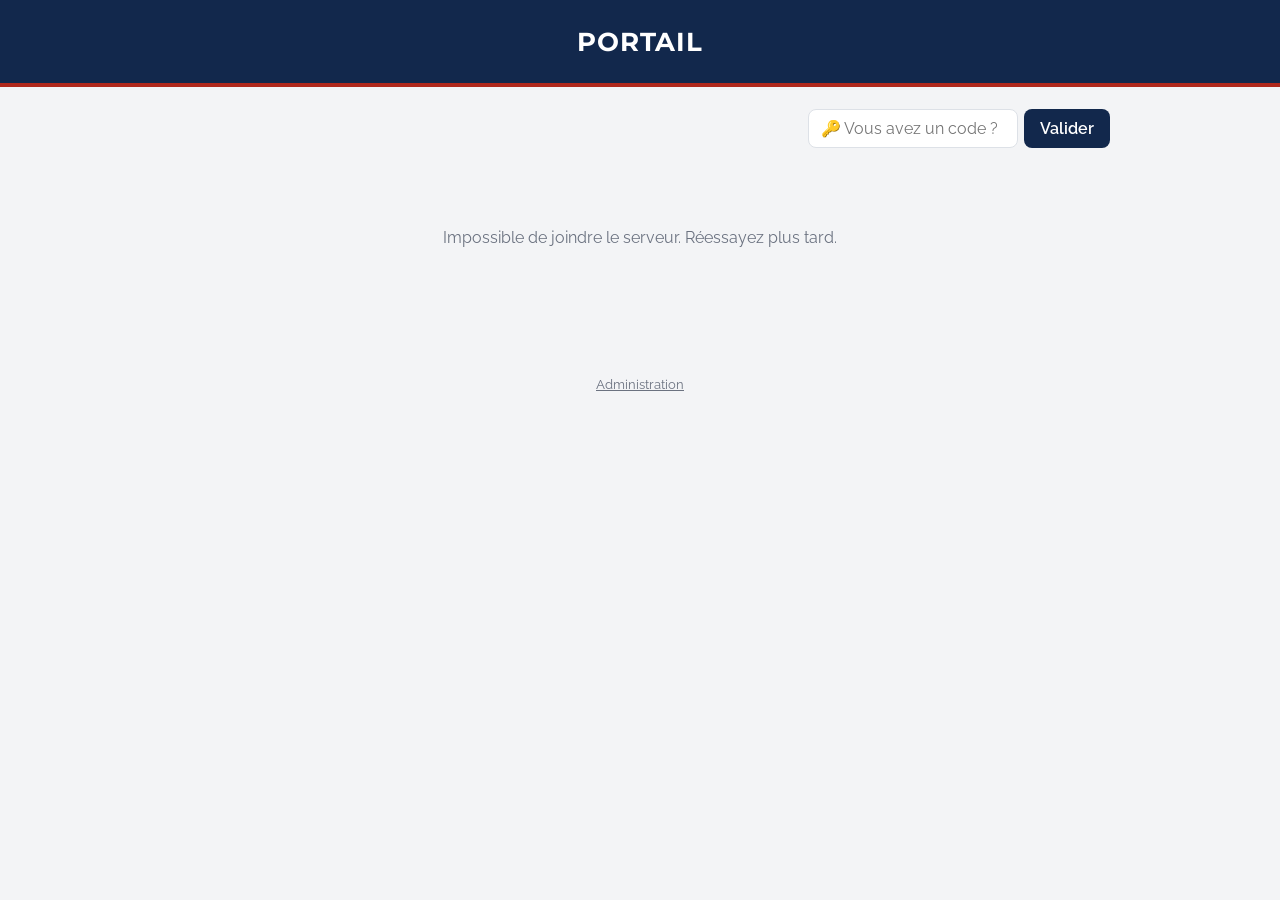
==== index.html @ 376a33fc "Portail des applications : page visiteurs et administration Co-Authored-By: Claude Sonnet 5.5 <norep" ====
<!DOCTYPE html>
<html lang="fr">
<head>
<meta charset="UTF-8">
<meta name="viewport" content="width=device-width, initial-scale=1.0">
<title>Portail des applications</title>
<link href="https://fonts.googleapis.com/css?family=Raleway:400,500,600,700|Montserrat:600,700,800&display=swap" rel="stylesheet">
<link rel="stylesheet" href="style.css">
</head>
<body>
<header class="top"><h1 id="title">Portail</h1><p id="subtitle" hidden></p></header>

<div class="codebar">
  <span class="unlocked" id="unlocked" hidden></span>
  <button class="linklike" id="forget" hidden>Oublier mes codes</button>
  <form id="codeForm" autocomplete="off">
    <input id="code" type="text" placeholder="🔑 Vous avez un code ?" aria-label="Code d'accès">
    <button class="go" type="submit">Valider</button>
  </form>
  <span class="msg" id="msg"></span>
</div>

<main class="v" id="main"><div class="empty">Chargement…</div></main>
<footer class="v"><a href="admin.html">Administration</a></footer>

<script src="config.js"></script>
<script src="portail.js"></script>
<script>
(function () {
  const P = window.Portail, $ = (s) => document.querySelector(s);
  const KEY = "portail_codes";
  let codes = [];
  try { codes = JSON.parse(localStorage.getItem(KEY)) || []; } catch (e) {}
  const saveCodes = () => { try { localStorage.setItem(KEY, JSON.stringify(codes)); } catch (e) {} };

  function show(data) {
    document.title = data.title || "Portail";
    $("#title").textContent = data.title || "Portail";
    $("#subtitle").hidden = !data.subtitle; $("#subtitle").textContent = data.subtitle || "";
    const total = data.groups.reduce((n, g) => n + g.cards.length, 0);
    if (total) $("#main").innerHTML = P.groupsHTML(data.groups);
    else $("#main").innerHTML = `<div class="empty">${data.requireCode ? "🔒 Saisissez votre code pour accéder aux applications." : "Aucune application pour le moment."}</div>`;
    const n = (data.valid || []).length;
    $("#unlocked").hidden = $("#forget").hidden = !n;
    $("#unlocked").textContent = "🔓 " + n + " code" + (n > 1 ? "s" : "") + " actif" + (n > 1 ? "s" : "");
  }

  async function refresh(entered) {
    $("#msg").textContent = "";
    let data;
    try { data = await P.view(codes.concat(entered ? [entered] : [])); }
    catch (e) { $("#main").innerHTML = '<div class="empty">Impossible de joindre le serveur. Réessayez plus tard.</div>'; return; }
    codes = codes.filter((c) => data.valid.includes(P.norm(c)));
    if (entered) {
      const n = P.norm(entered);
      if (!data.valid.includes(n)) $("#msg").textContent = "Code inconnu.";
      else {
        if (!codes.map(P.norm).includes(n)) codes.push(entered.trim());
        // Redirection directe : le code n'ouvre qu'un lien et le groupe l'autorise
        const mine = data.groups.filter((g) => g.viaCode === n);
        const cards = mine.flatMap((g) => g.cards);
        if (mine.length && mine.every((g) => g.autoOpen) && cards.length === 1 && P.safeUrl(cards[0].url) !== "#") {
          saveCodes(); location.href = P.safeUrl(cards[0].url); return;
        }
      }
    }
    saveCodes(); show(data);
  }

  $("#codeForm").addEventListener("submit", (e) => {
    e.preventDefault();
    const v = $("#code").value.trim(); if (!v) return;
    $("#code").value = ""; refresh(v);
  });
  $("#forget").addEventListener("click", () => { codes = []; saveCodes(); refresh(); });
  refresh();
})();
</script>
</body>
</html>
---- style.css ----
:root {
  --header-bg: #12284c; --header-accent: #b0281c; --page-bg: #f3f4f6; --card-bg: #fff;
  --card-border: #dde1e7; --text-dark: #1f2937; --text-muted: #6b7280; --ok: #15803d;
}
* { box-sizing: border-box; }
body { margin: 0; min-height: 100vh; font-family: "Raleway", Arial, sans-serif; background: var(--page-bg); color: var(--text-dark); }
button, input, select, textarea { font: inherit; }
button { cursor: pointer; }
[hidden] { display: none !important; }

header.top { background: var(--header-bg); border-bottom: 4px solid var(--header-accent); padding: 26px 20px; text-align: center; }
header.top h1 { font-family: "Montserrat", Arial, sans-serif; color: #fff; font-size: 1.6rem; font-weight: 700; letter-spacing: .03em; text-transform: uppercase; margin: 0; }
header.top p { color: #cfd8e8; margin: 8px 0 0; }

/* ---------- Page visiteurs ---------- */
.codebar { max-width: 1000px; margin: 22px auto 0; padding: 0 20px; display: flex; flex-wrap: wrap; gap: 10px; align-items: center; justify-content: flex-end; }
.codebar form { display: flex; gap: 6px; }
.codebar input { padding: 9px 12px; border: 1px solid var(--card-border); border-radius: 8px; width: 210px; }
.codebar button.go { background: var(--header-bg); color: #fff; border: 0; border-radius: 8px; padding: 9px 16px; font-weight: 600; }
.codebar .msg { font-size: .9rem; color: var(--header-accent); }
.codebar .unlocked { font-size: .9rem; color: var(--ok); }
.linklike { background: none; border: 0; color: var(--text-muted); text-decoration: underline; padding: 0; font-size: .85rem; }
main.v { max-width: 1000px; margin: 0 auto; padding: 20px 20px 50px; }
.vgroup { margin-bottom: 38px; }
.vgroup-title { font-family: "Montserrat", Arial, sans-serif; font-size: 1.05rem; text-transform: uppercase; letter-spacing: .04em; margin: 0 0 14px; padding-left: 12px; border-left: 5px solid var(--gc); }
.grid { display: grid; grid-template-columns: repeat(auto-fill, minmax(220px, 1fr)); gap: 22px; }
.card { display: flex; flex-direction: column; background: var(--card-bg); border: 1px solid var(--card-border); border-radius: 12px; overflow: hidden; text-decoration: none; color: inherit; transition: transform .15s, box-shadow .15s; border-top: 4px solid var(--gc); }
a.card:hover { transform: translateY(-3px); box-shadow: 0 8px 22px rgba(18, 40, 76, .15); }
.card-img { aspect-ratio: 16 / 10; background: #eef1f6; display: flex; align-items: center; justify-content: center; overflow: hidden; }
.card-img img { width: 100%; height: 100%; object-fit: cover; display: block; }
.card-initial { font-family: "Montserrat", Arial, sans-serif; font-size: 3rem; font-weight: 800; color: var(--gc); opacity: .75; }
.card-body { padding: 12px 14px 15px; }
.card-body h3 { margin: 0 0 4px; font-family: "Montserrat", Arial, sans-serif; font-size: 1rem; }
.card-body p { margin: 0; color: var(--text-muted); font-size: .88rem; line-height: 1.35; }
.empty { text-align: center; color: var(--text-muted); padding: 60px 20px; }
footer.v { text-align: center; padding: 20px; font-size: .8rem; }
footer.v a { color: var(--text-muted); }

/* ---------- Administration ---------- */
body.admin { display: flex; flex-direction: column; height: 100vh; }
.bar { background: var(--header-bg); border-bottom: 4px solid var(--header-accent); color: #fff; display: flex; align-items: center; gap: 10px; padding: 10px 16px; flex-wrap: wrap; }
.bar h1 { font-family: "Montserrat", Arial, sans-serif; font-size: 1.05rem; margin: 0 auto 0 0; text-transform: uppercase; letter-spacing: .03em; }
.bar .status { font-size: .85rem; color: #cfd8e8; }
.bar .status.dirty { color: #ffd479; font-weight: 600; }
.btn { border: 1px solid transparent; border-radius: 8px; padding: 8px 14px; font-weight: 600; background: #fff; color: var(--header-bg); text-decoration: none; font-size: .9rem; }
.btn.primary { background: var(--header-accent); color: #fff; }
.btn.primary:disabled { opacity: .45; cursor: default; }
.btn.ghost { background: transparent; color: #fff; border-color: rgba(255, 255, 255, .45); }
.btn.danger { background: #fff; color: #b91c1c; border-color: #fecaca; }
.demo-banner { background: #fff7d6; color: #7a5b00; padding: 8px 16px; font-size: .88rem; border-bottom: 1px solid #f0dc8c; }
.layout { flex: 1; display: flex; min-height: 0; }
aside.side { width: 270px; background: #fff; border-right: 1px solid var(--card-border); padding: 16px; overflow-y: auto; flex-shrink: 0; }
aside.side h2 { font-size: .8rem; text-transform: uppercase; letter-spacing: .05em; color: var(--text-muted); margin: 18px 0 8px; }
aside.side h2:first-child { margin-top: 0; }
aside.side label { display: block; font-size: .85rem; margin: 8px 0 3px; font-weight: 600; }
aside.side input[type=text] { width: 100%; padding: 7px 9px; border: 1px solid var(--card-border); border-radius: 6px; }
aside.side .chk { display: flex; gap: 8px; align-items: flex-start; font-weight: 500; }
aside.side .help { font-size: .8rem; color: var(--text-muted); line-height: 1.4; margin: 8px 0 0; }
#palette .card { cursor: grab; border: 2px dashed var(--header-accent); border-top-width: 2px; background: #fff5f4; padding: 14px; align-items: center; text-align: center; font-weight: 700; color: var(--header-accent); }
.board { flex: 1; overflow-y: auto; padding: 18px; }
#groups { display: flex; flex-direction: column; gap: 18px; }
.g { background: #fff; border: 1px solid var(--card-border); border-left: 6px solid var(--gc); border-radius: 12px; padding: 12px 14px 14px; }
.g-head { display: flex; flex-wrap: wrap; gap: 8px; align-items: center; }
.ghandle { cursor: grab; font-size: 1.3rem; color: var(--text-muted); padding: 0 4px; user-select: none; }
.g-name { font-family: "Montserrat", Arial, sans-serif; font-weight: 700; font-size: 1rem; border: 1px solid transparent; border-radius: 6px; padding: 5px 8px; min-width: 160px; flex: 1; }
.g-name:hover, .g-name:focus { border-color: var(--card-border); }
.g-code { display: flex; align-items: center; gap: 4px; background: #f3f4f6; border-radius: 8px; padding: 2px 4px 2px 8px; }
.g-code input { border: 0; background: transparent; padding: 5px; width: 170px; }
.g-code button, .g-head > button { border: 0; background: none; font-size: 1.05rem; padding: 4px 6px; border-radius: 6px; }
.g-code button:hover, .g-head > button:hover { background: #e5e7eb; }
.g-head input[type=color] { width: 34px; height: 30px; padding: 0; border: 1px solid var(--card-border); border-radius: 6px; background: none; }
.g-sub { display: flex; gap: 14px; align-items: center; margin: 6px 0 10px 6px; font-size: .82rem; color: var(--text-muted); flex-wrap: wrap; }
.badge { padding: 2px 9px; border-radius: 99px; font-weight: 700; font-size: .75rem; }
.badge.free { background: #dcfce7; color: #166534; }
.badge.lock { background: #fde8e6; color: #b0281c; }
.g-cards { display: grid; grid-template-columns: repeat(auto-fill, minmax(190px, 1fr)); gap: 14px; min-height: 90px; padding: 6px; border-radius: 10px; }
.g-cards:empty { border: 2px dashed var(--card-border); display: flex; align-items: center; justify-content: center; }
.g-cards:empty::before { content: "Glissez un lien ici (ou une image depuis votre bureau)"; color: var(--text-muted); font-size: .88rem; }
.acard { cursor: grab; }
.acard:hover { box-shadow: 0 4px 14px rgba(0, 0, 0, .12); }
.acard.sel { outline: 3px solid var(--header-accent); }
.sortable-ghost { opacity: .35; }
.addc { margin-top: 8px; background: none; border: 1px dashed var(--card-border); border-radius: 8px; padding: 6px 12px; color: var(--text-muted); }
.addc:hover { background: #f3f4f6; }
.newgroup { align-self: flex-start; }
.dropfile { outline: 3px dashed var(--header-accent); outline-offset: -3px; }

/* Panneau d'édition d'un lien */
#panel { position: fixed; top: 0; right: 0; bottom: 0; width: 360px; max-width: 100%; background: #fff; box-shadow: -6px 0 24px rgba(0, 0, 0, .18); padding: 18px; overflow-y: auto; z-index: 30; transform: translateX(105%); transition: transform .2s; }
#panel.open { transform: none; }
#panel h2 { margin: 0 0 10px; font-size: 1.05rem; font-family: "Montserrat", Arial, sans-serif; }
#panel label { display: block; font-size: .85rem; font-weight: 600; margin: 12px 0 4px; }
#panel input[type=text], #panel textarea { width: 100%; padding: 8px 10px; border: 1px solid var(--card-border); border-radius: 6px; }
#panel textarea { min-height: 70px; resize: vertical; }
#imgDrop { border: 2px dashed var(--card-border); border-radius: 10px; text-align: center; padding: 10px; cursor: pointer; color: var(--text-muted); font-size: .85rem; }
#imgDrop.over { border-color: var(--header-accent); background: #fff5f4; }
#imgDrop img { width: 100%; border-radius: 6px; margin-bottom: 6px; display: block; }
#panel .row { display: flex; gap: 8px; margin-top: 18px; flex-wrap: wrap; }
#panel .row .btn { border-color: var(--card-border); }

/* Fenêtres modales */
.modal { position: fixed; inset: 0; background: rgba(17, 24, 39, .55); z-index: 50; display: flex; align-items: center; justify-content: center; padding: 16px; }
.modal .box { background: #fff; border-radius: 14px; padding: 24px; width: 100%; max-width: 380px; }
.modal .box h2 { margin: 0 0 12px; font-family: "Montserrat", Arial, sans-serif; font-size: 1.1rem; }
.modal .box input { width: 100%; padding: 9px 11px; border: 1px solid var(--card-border); border-radius: 8px; margin-bottom: 10px; }
.modal .err { color: #b91c1c; font-size: .88rem; min-height: 1.2em; }
.modal.preview { align-items: flex-start; overflow-y: auto; }
.modal.preview .box { max-width: 1000px; background: var(--page-bg); }
.preview .lockinfo { font-size: .8rem; color: var(--header-accent); font-weight: 700; margin: -8px 0 12px 17px; }
@media (max-width: 800px) { aside.side { display: none; } }
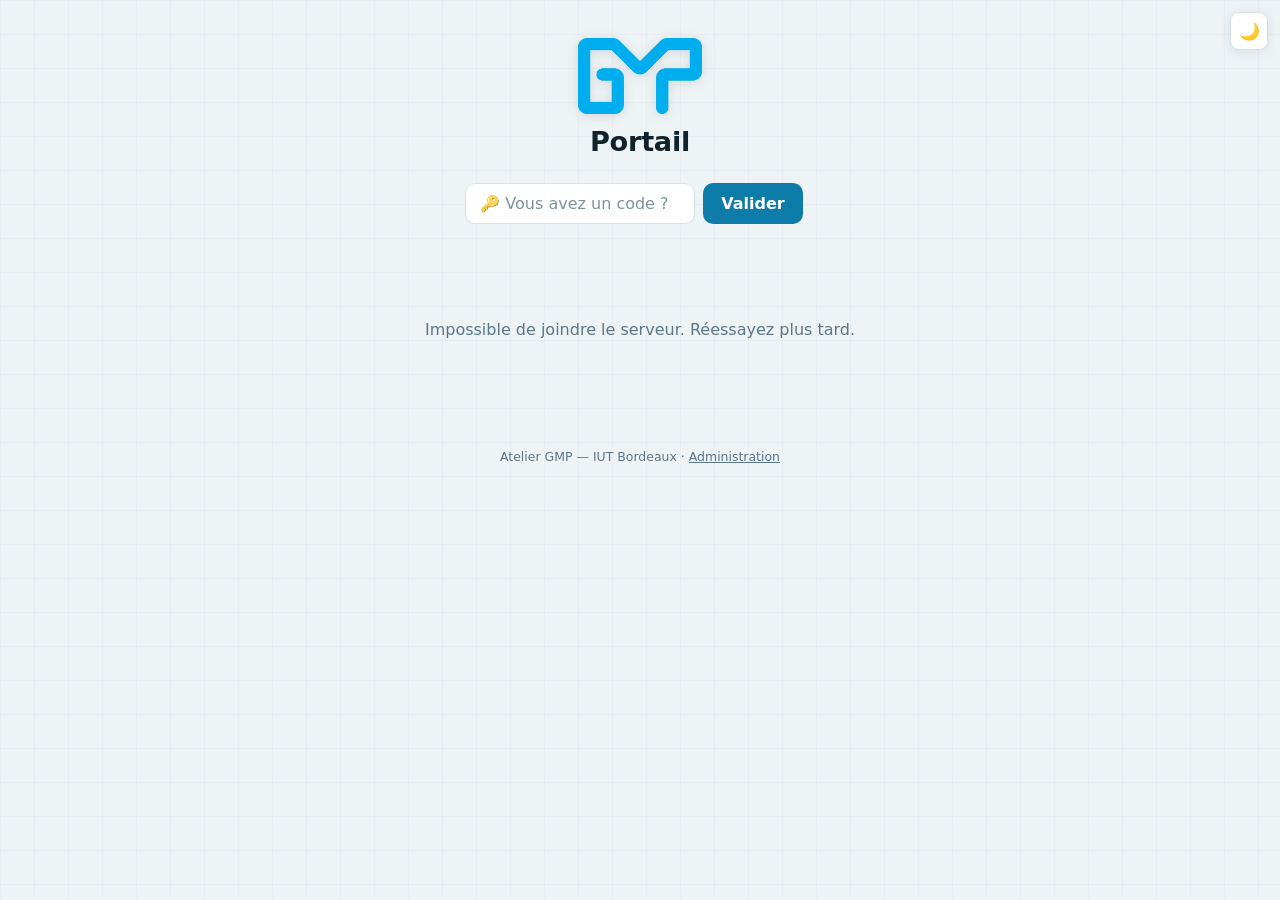
==== commit 322a7610: "Refonte du design (style Atelier GMP) : logo, cartes centrées, thème clair/sombre Co-Authored-By: Cl" ====
--- a/index.html
+++ b/index.html
@@ -3,12 +3,17 @@
 <head>
 <meta charset="UTF-8">
 <meta name="viewport" content="width=device-width, initial-scale=1.0">
+<script>(function(){try{var t=localStorage.getItem('theme');if(t!=='dark'&&t!=='light')t=matchMedia('(prefers-color-scheme:dark)').matches?'dark':'light';document.documentElement.setAttribute('data-theme',t);}catch(e){}})();</script>
+<link rel="icon" type="image/png" href="favicon.png">
 <title>Portail des applications</title>
-<link href="https://fonts.googleapis.com/css?family=Raleway:400,500,600,700|Montserrat:600,700,800&display=swap" rel="stylesheet">
 <link rel="stylesheet" href="style.css">
 </head>
 <body>
-<header class="top"><h1 id="title">Portail</h1><p id="subtitle" hidden></p></header>
+<button id="themeToggle" class="theme-toggle fixed" aria-label="Basculer le thème clair ou sombre" title="Thème clair / sombre">🌙</button>
+<div class="brand">
+  <img src="petitgmp.png" alt="GMP Bordeaux" onerror="this.style.display='none'">
+  <h1 id="title">Portail</h1><p id="subtitle" hidden></p>
+</div>
 
 <div class="codebar">
   <span class="unlocked" id="unlocked" hidden></span>
@@ -21,7 +26,7 @@
 </div>
 
 <main class="v" id="main"><div class="empty">Chargement…</div></main>
-<footer class="v"><a href="admin.html">Administration</a></footer>
+<footer class="v">Atelier GMP — IUT Bordeaux · <a href="admin.html">Administration</a></footer>
 
 <script src="config.js"></script>
 <script src="portail.js"></script>
--- a/style.css
+++ b/style.css
@@ -1,110 +1,162 @@
+/* Design aligné sur la page d'accueil « Atelier GMP » */
 :root {
-  --header-bg: #12284c; --header-accent: #b0281c; --page-bg: #f3f4f6; --card-bg: #fff;
-  --card-border: #dde1e7; --text-dark: #1f2937; --text-muted: #6b7280; --ok: #15803d;
+  --bg: #eef3f6; --surface: #fff; --border: #d5e1e9;
+  --primary: #0e7ca8; --primary-light: #e1f1f8; --primary-dark: #08556f;
+  --text: #10222b; --muted: #5b7686;
+  --danger: #c2352c; --danger-light: #fbe7e5; --green: #15803d; --green-light: #e0f3ec;
+  --radius: 16px; --shadow: 0 6px 26px rgba(0, 40, 60, .12);
+  --grid: rgba(16, 34, 43, .028);
+}
+:root[data-theme="dark"] {
+  --bg: #0d1a21; --surface: #16262f; --border: #294551;
+  --primary: #3ba7d0; --primary-light: #12313f; --primary-dark: #8fd2ea;
+  --text: #e6eef2; --muted: #93aab7;
+  --danger: #e4675e; --danger-light: #3a1a18; --green: #4fb166; --green-light: #12352a;
+  --shadow: 0 6px 26px rgba(0, 0, 0, .35);
+  --grid: rgba(59, 167, 208, .06);
 }
 * { box-sizing: border-box; }
-body { margin: 0; min-height: 100vh; font-family: "Raleway", Arial, sans-serif; background: var(--page-bg); color: var(--text-dark); }
-button, input, select, textarea { font: inherit; }
+body {
+  margin: 0; min-height: 100vh; color: var(--text); font-family: "Segoe UI", system-ui, sans-serif;
+  background: linear-gradient(var(--grid) 1px, transparent 1px), linear-gradient(90deg, var(--grid) 1px, transparent 1px), var(--bg);
+  background-size: 34px 34px, 34px 34px, auto; background-attachment: fixed;
+}
+button, input, select, textarea { font: inherit; color: inherit; }
 button { cursor: pointer; }
 [hidden] { display: none !important; }
+::placeholder { color: var(--muted); opacity: .8; }
 
-header.top { background: var(--header-bg); border-bottom: 4px solid var(--header-accent); padding: 26px 20px; text-align: center; }
-header.top h1 { font-family: "Montserrat", Arial, sans-serif; color: #fff; font-size: 1.6rem; font-weight: 700; letter-spacing: .03em; text-transform: uppercase; margin: 0; }
-header.top p { color: #cfd8e8; margin: 8px 0 0; }
+.theme-toggle { width: 38px; height: 38px; border-radius: 9px; border: 1px solid var(--border); background: var(--surface); font-size: 1.05rem; display: inline-flex; align-items: center; justify-content: center; box-shadow: 0 2px 12px rgba(0, 40, 60, .1); transition: border-color .15s; }
+.theme-toggle:hover { border-color: var(--primary); }
+.theme-toggle.fixed { position: fixed; top: 12px; right: 12px; z-index: 70; }
 
 /* ---------- Page visiteurs ---------- */
-.codebar { max-width: 1000px; margin: 22px auto 0; padding: 0 20px; display: flex; flex-wrap: wrap; gap: 10px; align-items: center; justify-content: flex-end; }
-.codebar form { display: flex; gap: 6px; }
-.codebar input { padding: 9px 12px; border: 1px solid var(--card-border); border-radius: 8px; width: 210px; }
-.codebar button.go { background: var(--header-bg); color: #fff; border: 0; border-radius: 8px; padding: 9px 16px; font-weight: 600; }
-.codebar .msg { font-size: .9rem; color: var(--header-accent); }
-.codebar .unlocked { font-size: .9rem; color: var(--ok); }
-.linklike { background: none; border: 0; color: var(--text-muted); text-decoration: underline; padding: 0; font-size: .85rem; }
-main.v { max-width: 1000px; margin: 0 auto; padding: 20px 20px 50px; }
-.vgroup { margin-bottom: 38px; }
-.vgroup-title { font-family: "Montserrat", Arial, sans-serif; font-size: 1.05rem; text-transform: uppercase; letter-spacing: .04em; margin: 0 0 14px; padding-left: 12px; border-left: 5px solid var(--gc); }
-.grid { display: grid; grid-template-columns: repeat(auto-fill, minmax(220px, 1fr)); gap: 22px; }
-.card { display: flex; flex-direction: column; background: var(--card-bg); border: 1px solid var(--card-border); border-radius: 12px; overflow: hidden; text-decoration: none; color: inherit; transition: transform .15s, box-shadow .15s; border-top: 4px solid var(--gc); }
-a.card:hover { transform: translateY(-3px); box-shadow: 0 8px 22px rgba(18, 40, 76, .15); }
-.card-img { aspect-ratio: 16 / 10; background: #eef1f6; display: flex; align-items: center; justify-content: center; overflow: hidden; }
-.card-img img { width: 100%; height: 100%; object-fit: cover; display: block; }
-.card-initial { font-family: "Montserrat", Arial, sans-serif; font-size: 3rem; font-weight: 800; color: var(--gc); opacity: .75; }
-.card-body { padding: 12px 14px 15px; }
-.card-body h3 { margin: 0 0 4px; font-family: "Montserrat", Arial, sans-serif; font-size: 1rem; }
-.card-body p { margin: 0; color: var(--text-muted); font-size: .88rem; line-height: 1.35; }
-.empty { text-align: center; color: var(--text-muted); padding: 60px 20px; }
-footer.v { text-align: center; padding: 20px; font-size: .8rem; }
-footer.v a { color: var(--text-muted); }
+.brand { display: flex; flex-direction: column; align-items: center; gap: 12px; padding: 38px 18px 26px; text-align: center; }
+.brand img { max-height: 76px; width: auto; filter: drop-shadow(0 2px 6px rgba(0, 0, 0, .1)); }
+.brand h1 { margin: 0; font-size: 1.7rem; font-weight: 800; letter-spacing: -.01em; }
+.brand p { margin: 0; font-size: .95rem; color: var(--muted); }
+.codebar { max-width: 1140px; margin: 0 auto; padding: 0 18px 8px; display: flex; flex-wrap: wrap; gap: 12px; align-items: center; justify-content: center; }
+.codebar form { display: flex; gap: 8px; }
+.codebar input { padding: 10px 14px; border: 1px solid var(--border); border-radius: 10px; width: 230px; background: var(--surface); }
+.codebar input:focus { outline: 2px solid var(--primary); outline-offset: 1px; }
+.codebar button.go { background: var(--primary); color: #fff; border: 0; border-radius: 10px; padding: 10px 18px; font-weight: 700; }
+.codebar button.go:hover { background: var(--primary-dark); }
+.codebar .msg { font-size: .9rem; color: var(--danger); font-weight: 600; }
+.codebar .unlocked { font-size: .85rem; color: var(--green); font-weight: 700; background: var(--green-light); padding: 4px 12px; border-radius: 20px; }
+.linklike { background: none; border: 0; color: var(--muted); text-decoration: underline; padding: 0; font-size: .85rem; }
+main.v { max-width: 1140px; margin: 0 auto; padding: 18px 18px 30px; }
+.vgroup { margin-bottom: 40px; }
+.vgroup-title { display: flex; align-items: center; gap: 12px; margin: 0 0 18px; font-size: .78rem; text-transform: uppercase; letter-spacing: .1em; color: var(--muted); font-weight: 800; }
+.vgroup-title::before { content: ""; width: 10px; height: 10px; border-radius: 50%; background: var(--gc); }
+.vgroup-title::after { content: ""; flex: 1; height: 1px; background: var(--border); }
+.grid { display: flex; flex-wrap: wrap; justify-content: center; gap: 22px; }
+.card {
+  flex: 1 1 280px; max-width: 360px; position: relative; overflow: hidden; display: flex; flex-direction: column; align-items: center; text-align: center; gap: 12px;
+  background: var(--surface); border: 1px solid var(--border); border-radius: var(--radius); box-shadow: var(--shadow);
+  padding: 30px 24px 26px; text-decoration: none; color: inherit; transition: transform .15s, box-shadow .15s, border-color .15s;
+}
+.card::before { content: ""; position: absolute; top: 0; left: 0; right: 0; height: 6px; background: var(--gc); }
+a.card:hover { transform: translateY(-5px); box-shadow: 0 14px 40px rgba(0, 40, 60, .2); border-color: var(--gc); }
+.card-img { height: 96px; display: flex; align-items: center; justify-content: center; }
+.card-img img { max-height: 96px; max-width: 100%; object-fit: contain; border-radius: 12px; display: block; }
+.card-initial { width: 78px; height: 78px; border-radius: 50%; display: flex; align-items: center; justify-content: center; font-size: 2.2rem; font-weight: 800; color: var(--gc); background: color-mix(in srgb, var(--gc) 14%, transparent); }
+.card .badge { font-size: .72rem; font-weight: 700; letter-spacing: .08em; text-transform: uppercase; padding: 4px 12px; border-radius: 20px; color: var(--gc); background: color-mix(in srgb, var(--gc) 14%, transparent); }
+.card h2 { margin: 0; font-size: 1.3rem; font-weight: 800; }
+.card p { margin: 0; font-size: .88rem; color: var(--muted); line-height: 1.5; }
+.card .go { margin-top: 4px; font-weight: 700; font-size: .92rem; color: var(--gc); }
+.empty { text-align: center; color: var(--muted); padding: 70px 20px; }
+footer.v { text-align: center; padding: 10px 20px 30px; font-size: .78rem; color: var(--muted); }
+footer.v a { color: var(--muted); }
 
 /* ---------- Administration ---------- */
 body.admin { display: flex; flex-direction: column; height: 100vh; }
-.bar { background: var(--header-bg); border-bottom: 4px solid var(--header-accent); color: #fff; display: flex; align-items: center; gap: 10px; padding: 10px 16px; flex-wrap: wrap; }
-.bar h1 { font-family: "Montserrat", Arial, sans-serif; font-size: 1.05rem; margin: 0 auto 0 0; text-transform: uppercase; letter-spacing: .03em; }
-.bar .status { font-size: .85rem; color: #cfd8e8; }
-.bar .status.dirty { color: #ffd479; font-weight: 600; }
-.btn { border: 1px solid transparent; border-radius: 8px; padding: 8px 14px; font-weight: 600; background: #fff; color: var(--header-bg); text-decoration: none; font-size: .9rem; }
-.btn.primary { background: var(--header-accent); color: #fff; }
+.bar { background: var(--surface); border-bottom: 1px solid var(--border); box-shadow: 0 2px 12px rgba(0, 40, 60, .06); display: flex; align-items: center; gap: 10px; padding: 10px 16px; flex-wrap: wrap; }
+.bar img { height: 34px; width: auto; }
+.bar h1 { font-size: 1.05rem; font-weight: 800; margin: 0 auto 0 4px; }
+.bar .status { font-size: .85rem; color: var(--muted); }
+.bar .status.dirty { color: #b45309; font-weight: 700; }
+.btn { border: 1px solid var(--border); border-radius: 9px; padding: 8px 14px; font-weight: 600; background: var(--surface); color: var(--text); text-decoration: none; font-size: .88rem; transition: border-color .15s, background .15s; }
+.btn:hover { border-color: var(--primary); background: var(--primary-light); }
+.btn.primary { background: var(--primary); color: #fff; border-color: var(--primary); }
+.btn.primary:hover { background: var(--primary-dark); }
 .btn.primary:disabled { opacity: .45; cursor: default; }
-.btn.ghost { background: transparent; color: #fff; border-color: rgba(255, 255, 255, .45); }
-.btn.danger { background: #fff; color: #b91c1c; border-color: #fecaca; }
+.btn.danger { color: var(--danger); }
+.btn.danger:hover { background: var(--danger-light); border-color: var(--danger); }
 .demo-banner { background: #fff7d6; color: #7a5b00; padding: 8px 16px; font-size: .88rem; border-bottom: 1px solid #f0dc8c; }
+:root[data-theme="dark"] .demo-banner { background: #3a3110; color: #f3dc8a; border-color: #5b4c14; }
 .layout { flex: 1; display: flex; min-height: 0; }
-aside.side { width: 270px; background: #fff; border-right: 1px solid var(--card-border); padding: 16px; overflow-y: auto; flex-shrink: 0; }
-aside.side h2 { font-size: .8rem; text-transform: uppercase; letter-spacing: .05em; color: var(--text-muted); margin: 18px 0 8px; }
+aside.side { width: 280px; background: var(--surface); border-right: 1px solid var(--border); padding: 18px; overflow-y: auto; flex-shrink: 0; }
+aside.side h2 { font-size: .74rem; text-transform: uppercase; letter-spacing: .08em; color: var(--muted); font-weight: 800; margin: 22px 0 8px; }
 aside.side h2:first-child { margin-top: 0; }
-aside.side label { display: block; font-size: .85rem; margin: 8px 0 3px; font-weight: 600; }
-aside.side input[type=text] { width: 100%; padding: 7px 9px; border: 1px solid var(--card-border); border-radius: 6px; }
+aside.side label { display: block; font-size: .85rem; margin: 10px 0 4px; font-weight: 600; }
+aside.side input[type=text], #panel input[type=text], #panel textarea, .modal .box input { width: 100%; padding: 8px 10px; border: 1px solid var(--border); border-radius: 8px; background: var(--bg); }
+aside.side input:focus, #panel input:focus, #panel textarea:focus { outline: 2px solid var(--primary); outline-offset: 1px; }
 aside.side .chk { display: flex; gap: 8px; align-items: flex-start; font-weight: 500; }
-aside.side .help { font-size: .8rem; color: var(--text-muted); line-height: 1.4; margin: 8px 0 0; }
-#palette .card { cursor: grab; border: 2px dashed var(--header-accent); border-top-width: 2px; background: #fff5f4; padding: 14px; align-items: center; text-align: center; font-weight: 700; color: var(--header-accent); }
-.board { flex: 1; overflow-y: auto; padding: 18px; }
-#groups { display: flex; flex-direction: column; gap: 18px; }
-.g { background: #fff; border: 1px solid var(--card-border); border-left: 6px solid var(--gc); border-radius: 12px; padding: 12px 14px 14px; }
-.g-head { display: flex; flex-wrap: wrap; gap: 8px; align-items: center; }
-.ghandle { cursor: grab; font-size: 1.3rem; color: var(--text-muted); padding: 0 4px; user-select: none; }
-.g-name { font-family: "Montserrat", Arial, sans-serif; font-weight: 700; font-size: 1rem; border: 1px solid transparent; border-radius: 6px; padding: 5px 8px; min-width: 160px; flex: 1; }
-.g-name:hover, .g-name:focus { border-color: var(--card-border); }
-.g-code { display: flex; align-items: center; gap: 4px; background: #f3f4f6; border-radius: 8px; padding: 2px 4px 2px 8px; }
+aside.side .help { font-size: .8rem; color: var(--muted); line-height: 1.5; margin: 8px 0 0; }
+#palette .card { cursor: grab; border: 2px dashed var(--primary); background: var(--primary-light); box-shadow: none; padding: 16px; color: var(--primary-dark); font-weight: 800; --gc: var(--primary); }
+#palette .card::before { display: none; }
+.board { flex: 1; overflow-y: auto; padding: 20px; }
+#groups { display: flex; flex-direction: column; gap: 20px; max-width: 1200px; margin: 0 auto; }
+.g { background: var(--surface); border: 1px solid var(--border); border-radius: var(--radius); box-shadow: var(--shadow); padding: 14px 16px 16px; position: relative; overflow: hidden; }
+.g::before { content: ""; position: absolute; top: 0; left: 0; right: 0; height: 6px; background: var(--gc); }
+.g-head { display: flex; flex-wrap: wrap; gap: 8px; align-items: center; margin-top: 4px; }
+.ghandle { cursor: grab; font-size: 1.3rem; color: var(--muted); padding: 0 4px; user-select: none; }
+.g-name { font-weight: 800; font-size: 1.05rem; border: 1px solid transparent; border-radius: 8px; padding: 5px 8px; min-width: 150px; flex: 1; background: transparent; }
+.g-name:hover, .g-name:focus { border-color: var(--border); }
+.g-code { display: flex; align-items: center; gap: 4px; background: var(--bg); border: 1px solid var(--border); border-radius: 9px; padding: 2px 4px 2px 8px; }
 .g-code input { border: 0; background: transparent; padding: 5px; width: 170px; }
+.g-code input:focus { outline: none; }
 .g-code button, .g-head > button { border: 0; background: none; font-size: 1.05rem; padding: 4px 6px; border-radius: 6px; }
-.g-code button:hover, .g-head > button:hover { background: #e5e7eb; }
-.g-head input[type=color] { width: 34px; height: 30px; padding: 0; border: 1px solid var(--card-border); border-radius: 6px; background: none; }
-.g-sub { display: flex; gap: 14px; align-items: center; margin: 6px 0 10px 6px; font-size: .82rem; color: var(--text-muted); flex-wrap: wrap; }
-.badge { padding: 2px 9px; border-radius: 99px; font-weight: 700; font-size: .75rem; }
-.badge.free { background: #dcfce7; color: #166534; }
-.badge.lock { background: #fde8e6; color: #b0281c; }
-.g-cards { display: grid; grid-template-columns: repeat(auto-fill, minmax(190px, 1fr)); gap: 14px; min-height: 90px; padding: 6px; border-radius: 10px; }
-.g-cards:empty { border: 2px dashed var(--card-border); display: flex; align-items: center; justify-content: center; }
-.g-cards:empty::before { content: "Glissez un lien ici (ou une image depuis votre bureau)"; color: var(--text-muted); font-size: .88rem; }
-.acard { cursor: grab; }
-.acard:hover { box-shadow: 0 4px 14px rgba(0, 0, 0, .12); }
-.acard.sel { outline: 3px solid var(--header-accent); }
+.g-code button:hover, .g-head > button:hover { background: var(--primary-light); }
+.g-head input[type=color] { width: 34px; height: 30px; padding: 0; border: 1px solid var(--border); border-radius: 8px; background: none; }
+.g-sub { display: flex; gap: 14px; align-items: center; margin: 8px 0 12px 6px; font-size: .82rem; color: var(--muted); flex-wrap: wrap; }
+.badge2, .g-sub .badge { padding: 3px 10px; border-radius: 99px; font-weight: 700; font-size: .74rem; }
+.g-sub .badge.free { background: var(--green-light); color: var(--green); }
+.g-sub .badge.lock { background: var(--danger-light); color: var(--danger); }
+.g-cards { display: grid; grid-template-columns: repeat(auto-fill, minmax(190px, 1fr)); gap: 14px; min-height: 100px; padding: 6px; border-radius: 12px; }
+.g-cards:empty { border: 2px dashed var(--border); display: flex; align-items: center; justify-content: center; }
+.g-cards:empty::before { content: "Glissez un lien ici (ou une image depuis votre bureau)"; color: var(--muted); font-size: .88rem; }
+.acard { flex: none; max-width: none; cursor: grab; padding: 18px 12px 14px; gap: 8px; box-shadow: 0 2px 10px rgba(0, 40, 60, .08); }
+.acard .card-img { height: 64px; } .acard .card-img img { max-height: 64px; }
+.acard .card-initial { width: 54px; height: 54px; font-size: 1.5rem; }
+.acard h2 { font-size: 1rem; }
+.acard p { font-size: .8rem; display: -webkit-box; -webkit-line-clamp: 2; -webkit-box-orient: vertical; overflow: hidden; }
+.acard:hover { border-color: var(--gc); }
+.acard.sel { outline: 3px solid var(--primary); }
 .sortable-ghost { opacity: .35; }
-.addc { margin-top: 8px; background: none; border: 1px dashed var(--card-border); border-radius: 8px; padding: 6px 12px; color: var(--text-muted); }
-.addc:hover { background: #f3f4f6; }
+.addc { margin-top: 10px; background: none; border: 1px dashed var(--border); border-radius: 9px; padding: 7px 14px; color: var(--muted); font-weight: 600; }
+.addc:hover { background: var(--primary-light); border-color: var(--primary); color: var(--primary-dark); }
 .newgroup { align-self: flex-start; }
-.dropfile { outline: 3px dashed var(--header-accent); outline-offset: -3px; }
+.dropfile { outline: 3px dashed var(--primary); outline-offset: -3px; }
+.switch { display: inline-flex; align-items: center; gap: 6px; cursor: pointer; font-size: .8rem; font-weight: 700; color: var(--muted); }
+.switch input { display: none; }
+.switch .slider { width: 38px; height: 22px; background: var(--border); border-radius: 99px; position: relative; transition: background .15s; }
+.switch .slider::after { content: ""; position: absolute; top: 3px; left: 3px; width: 16px; height: 16px; background: #fff; border-radius: 50%; transition: left .15s; }
+.switch input:checked + .slider { background: var(--green); }
+.switch input:checked + .slider::after { left: 19px; }
+.g.off { opacity: .55; }
+.g.off::before { background: #9ca3af; }
+.g.off .g-cards { filter: grayscale(1); }
 
 /* Panneau d'édition d'un lien */
-#panel { position: fixed; top: 0; right: 0; bottom: 0; width: 360px; max-width: 100%; background: #fff; box-shadow: -6px 0 24px rgba(0, 0, 0, .18); padding: 18px; overflow-y: auto; z-index: 30; transform: translateX(105%); transition: transform .2s; }
+#panel { position: fixed; top: 0; right: 0; bottom: 0; width: 370px; max-width: 100%; background: var(--surface); border-left: 1px solid var(--border); box-shadow: -6px 0 24px rgba(0, 0, 0, .18); padding: 20px; overflow-y: auto; z-index: 30; transform: translateX(105%); transition: transform .2s; }
 #panel.open { transform: none; }
-#panel h2 { margin: 0 0 10px; font-size: 1.05rem; font-family: "Montserrat", Arial, sans-serif; }
-#panel label { display: block; font-size: .85rem; font-weight: 600; margin: 12px 0 4px; }
-#panel input[type=text], #panel textarea { width: 100%; padding: 8px 10px; border: 1px solid var(--card-border); border-radius: 6px; }
-#panel textarea { min-height: 70px; resize: vertical; }
-#imgDrop { border: 2px dashed var(--card-border); border-radius: 10px; text-align: center; padding: 10px; cursor: pointer; color: var(--text-muted); font-size: .85rem; }
-#imgDrop.over { border-color: var(--header-accent); background: #fff5f4; }
-#imgDrop img { width: 100%; border-radius: 6px; margin-bottom: 6px; display: block; }
-#panel .row { display: flex; gap: 8px; margin-top: 18px; flex-wrap: wrap; }
-#panel .row .btn { border-color: var(--card-border); }
+#panel h2 { margin: 0 0 10px; font-size: 1.1rem; font-weight: 800; }
+#panel label { display: block; font-size: .85rem; font-weight: 600; margin: 14px 0 4px; }
+#panel textarea { min-height: 76px; resize: vertical; }
+#imgDrop { border: 2px dashed var(--border); border-radius: 12px; text-align: center; padding: 10px; cursor: pointer; color: var(--muted); font-size: .85rem; }
+#imgDrop:hover { border-color: var(--primary); }
+#imgDrop.over { border-color: var(--primary); background: var(--primary-light); }
+#imgDrop img { max-width: 100%; max-height: 110px; border-radius: 8px; margin-bottom: 6px; display: block; margin-inline: auto; }
+#panel .row { display: flex; gap: 8px; margin-top: 20px; flex-wrap: wrap; }
 
 /* Fenêtres modales */
-.modal { position: fixed; inset: 0; background: rgba(17, 24, 39, .55); z-index: 50; display: flex; align-items: center; justify-content: center; padding: 16px; }
-.modal .box { background: #fff; border-radius: 14px; padding: 24px; width: 100%; max-width: 380px; }
-.modal .box h2 { margin: 0 0 12px; font-family: "Montserrat", Arial, sans-serif; font-size: 1.1rem; }
-.modal .box input { width: 100%; padding: 9px 11px; border: 1px solid var(--card-border); border-radius: 8px; margin-bottom: 10px; }
-.modal .err { color: #b91c1c; font-size: .88rem; min-height: 1.2em; }
+.modal { position: fixed; inset: 0; background: rgba(8, 20, 28, .6); z-index: 50; display: flex; align-items: center; justify-content: center; padding: 16px; }
+.modal .box { background: var(--surface); border: 1px solid var(--border); border-radius: var(--radius); padding: 26px; width: 100%; max-width: 380px; }
+.modal .box h2 { margin: 0 0 14px; font-size: 1.15rem; font-weight: 800; }
+.modal .box input { margin-bottom: 10px; }
+.modal .err { color: var(--danger); font-size: .88rem; min-height: 1.2em; }
 .modal.preview { align-items: flex-start; overflow-y: auto; }
-.modal.preview .box { max-width: 1000px; background: var(--page-bg); }
-.preview .lockinfo { font-size: .8rem; color: var(--header-accent); font-weight: 700; margin: -8px 0 12px 17px; }
-@media (max-width: 800px) { aside.side { display: none; } }
+.modal.preview .box { max-width: 1140px; background: var(--bg); }
+.preview .lockinfo { font-size: .78rem; color: var(--danger); font-weight: 700; margin: -8px 0 14px 22px; }
+@media (max-width: 800px) { aside.side { display: none; } .brand h1 { font-size: 1.4rem; } }
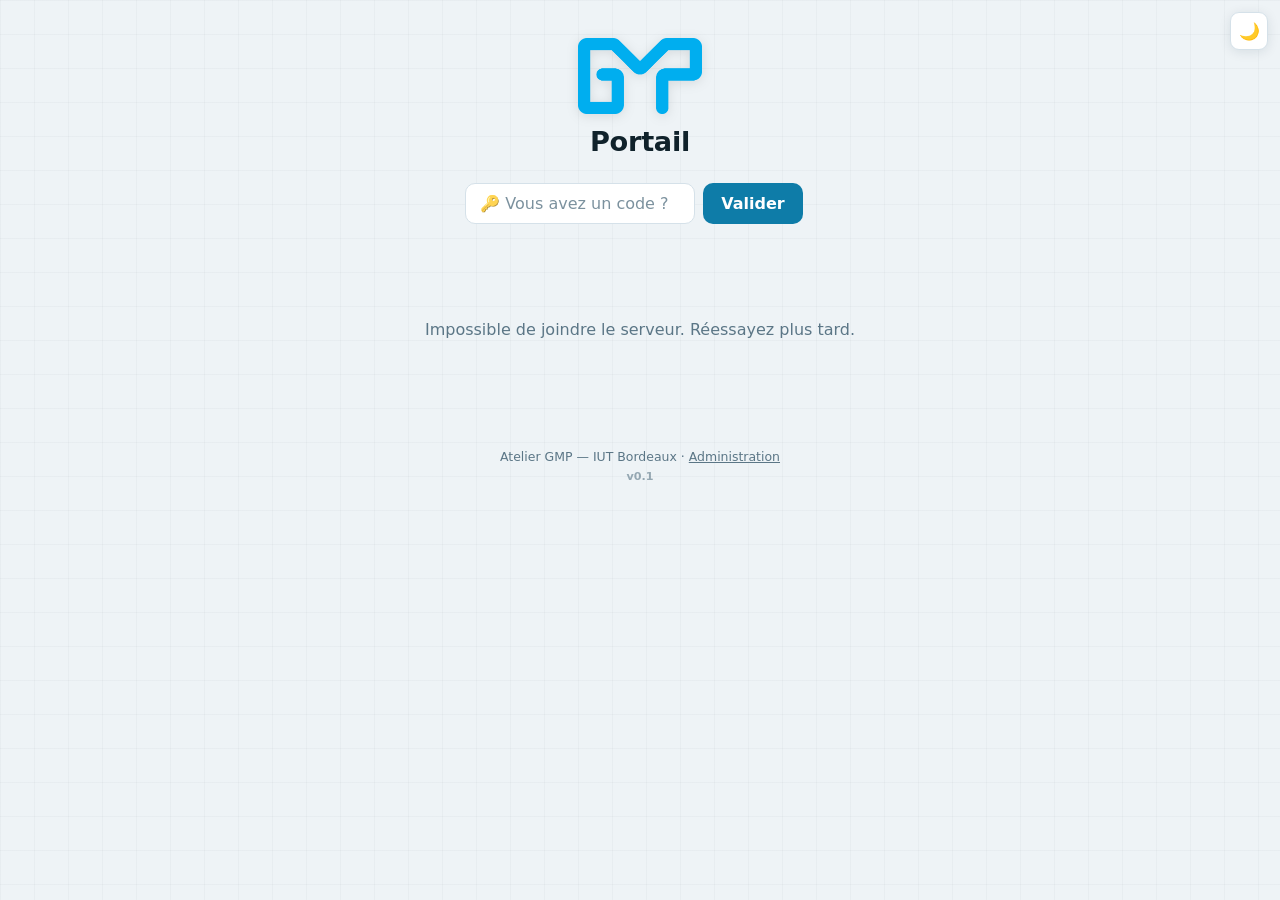
==== commit fc1c0bb3: "v0.1 - première version du portail Co-Authored-By: Claude Sonnet 5.5 <noreply@anthropic.com>" ====
--- a/index.html
+++ b/index.html
@@ -6,7 +6,7 @@
 <script>(function(){try{var t=localStorage.getItem('theme');if(t!=='dark'&&t!=='light')t=matchMedia('(prefers-color-scheme:dark)').matches?'dark':'light';document.documentElement.setAttribute('data-theme',t);}catch(e){}})();</script>
 <link rel="icon" type="image/png" href="favicon.png">
 <title>Portail des applications</title>
-<link rel="stylesheet" href="style.css">
+<link rel="stylesheet" href="style.css?v=0.1">
 </head>
 <body>
 <button id="themeToggle" class="theme-toggle fixed" aria-label="Basculer le thème clair ou sombre" title="Thème clair / sombre">🌙</button>
@@ -26,10 +26,10 @@
 </div>
 
 <main class="v" id="main"><div class="empty">Chargement…</div></main>
-<footer class="v">Atelier GMP — IUT Bordeaux · <a href="admin.html">Administration</a></footer>
+<footer class="v">Atelier GMP — IUT Bordeaux · <a href="admin.html">Administration</a><div class="site-version">v0.1</div></footer>
 
-<script src="config.js"></script>
-<script src="portail.js"></script>
+<script src="config.js?v=0.1"></script>
+<script src="portail.js?v=0.1"></script>
 <script>
 (function () {
   const P = window.Portail, $ = (s) => document.querySelector(s);
--- a/style.css
+++ b/style.css
@@ -160,3 +160,6 @@
 .modal.preview .box { max-width: 1140px; background: var(--bg); }
 .preview .lockinfo { font-size: .78rem; color: var(--danger); font-weight: 700; margin: -8px 0 14px 22px; }
 @media (max-width: 800px) { aside.side { display: none; } .brand h1 { font-size: 1.4rem; } }
+
+.site-version { font-size: .7rem; font-weight: 600; color: var(--muted); opacity: .6; }
+footer.v .site-version { margin-top: 6px; }
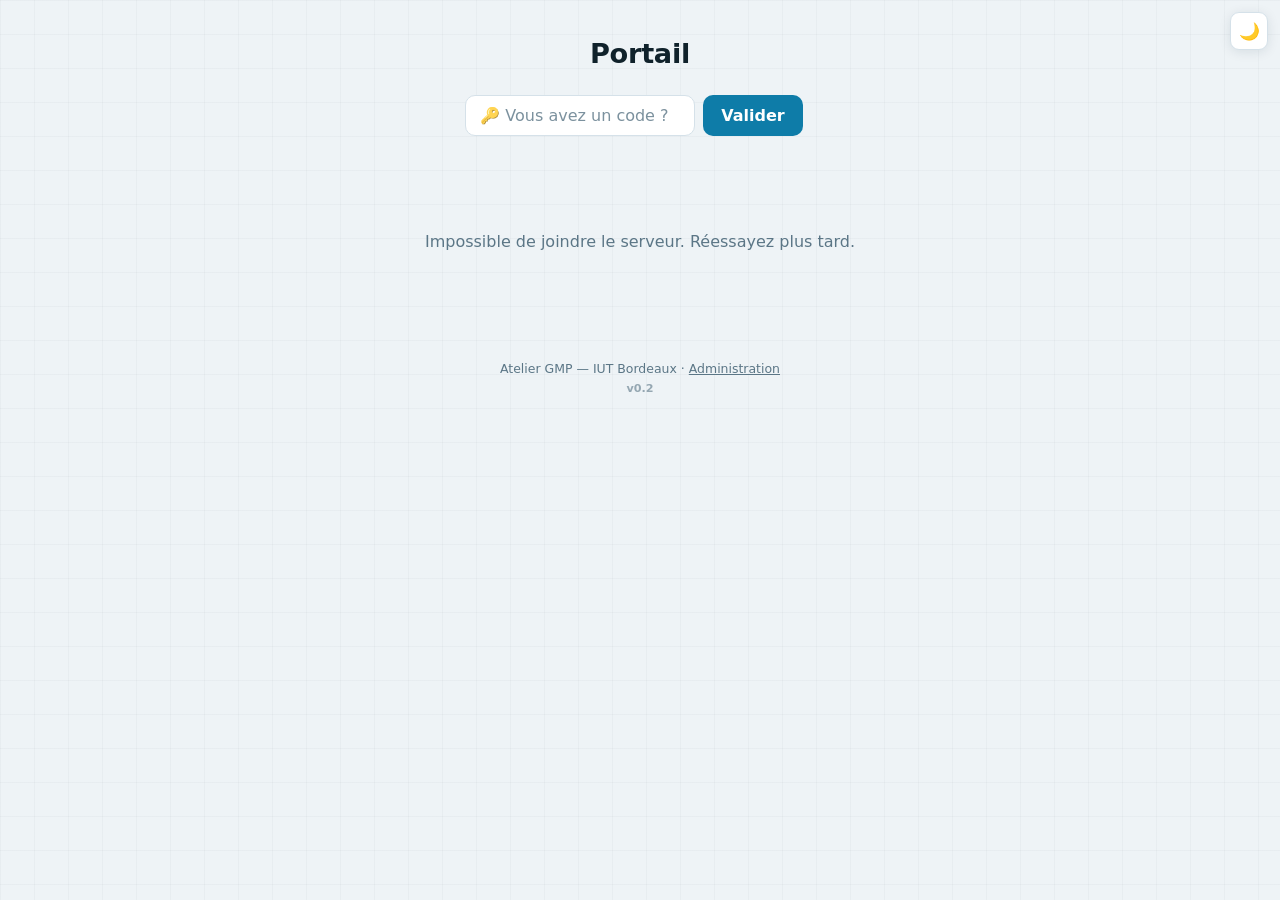
==== commit 26eb08b1: "v0.2 - bibliothèque d'icônes par lien, logo de la page réglable, groupes masquables Co-Authored-By: " ====
--- a/index.html
+++ b/index.html
@@ -6,12 +6,12 @@
 <script>(function(){try{var t=localStorage.getItem('theme');if(t!=='dark'&&t!=='light')t=matchMedia('(prefers-color-scheme:dark)').matches?'dark':'light';document.documentElement.setAttribute('data-theme',t);}catch(e){}})();</script>
 <link rel="icon" type="image/png" href="favicon.png">
 <title>Portail des applications</title>
-<link rel="stylesheet" href="style.css?v=0.1">
+<link rel="stylesheet" href="style.css?v=0.2">
 </head>
 <body>
 <button id="themeToggle" class="theme-toggle fixed" aria-label="Basculer le thème clair ou sombre" title="Thème clair / sombre">🌙</button>
 <div class="brand">
-  <img src="petitgmp.png" alt="GMP Bordeaux" onerror="this.style.display='none'">
+  <img id="logo" src="petitgmp.png" alt="" hidden>
   <h1 id="title">Portail</h1><p id="subtitle" hidden></p>
 </div>
 
@@ -26,10 +26,11 @@
 </div>
 
 <main class="v" id="main"><div class="empty">Chargement…</div></main>
-<footer class="v">Atelier GMP — IUT Bordeaux · <a href="admin.html">Administration</a><div class="site-version">v0.1</div></footer>
+<footer class="v">Atelier GMP — IUT Bordeaux · <a href="admin.html">Administration</a><div class="site-version">v0.2</div></footer>
 
-<script src="config.js?v=0.1"></script>
-<script src="portail.js?v=0.1"></script>
+<script src="config.js?v=0.2"></script>
+<script src="icones.js?v=0.2"></script>
+<script src="portail.js?v=0.2"></script>
 <script>
 (function () {
   const P = window.Portail, $ = (s) => document.querySelector(s);
@@ -40,6 +41,7 @@
 
   function show(data) {
     document.title = data.title || "Portail";
+    P.applyLogo($("#logo"), data.logo);
     $("#title").textContent = data.title || "Portail";
     $("#subtitle").hidden = !data.subtitle; $("#subtitle").textContent = data.subtitle || "";
     const total = data.groups.reduce((n, g) => n + g.cards.length, 0);
--- a/style.css
+++ b/style.css
@@ -163,3 +163,15 @@
 
 .site-version { font-size: .7rem; font-weight: 600; color: var(--muted); opacity: .6; }
 footer.v .site-version { margin-top: 6px; }
+
+/* Icônes de la bibliothèque */
+.card-img svg.pic { width: 76px; height: 76px; color: var(--gc); }
+.acard .card-img svg.pic { width: 56px; height: 56px; }
+#iconSearch { margin-bottom: 8px; }
+#iconGrid { display: grid; grid-template-columns: repeat(auto-fill, minmax(54px, 1fr)); gap: 6px; max-height: 210px; overflow-y: auto; padding: 4px; border: 1px solid var(--border); border-radius: 10px; background: var(--bg); }
+#iconGrid button { aspect-ratio: 1; border: 1px solid transparent; border-radius: 9px; background: var(--surface); padding: 6px; display: flex; align-items: center; justify-content: center; color: var(--gc, var(--primary)); }
+#iconGrid button svg { width: 100%; height: 100%; }
+#iconGrid button:hover { border-color: var(--primary); background: var(--primary-light); }
+#iconGrid button.on { border-color: var(--primary); box-shadow: 0 0 0 2px var(--primary); }
+#iconGrid button.none { color: var(--muted); font-size: .7rem; font-weight: 700; }
+#iconName { font-size: .8rem; color: var(--muted); margin-top: 6px; }
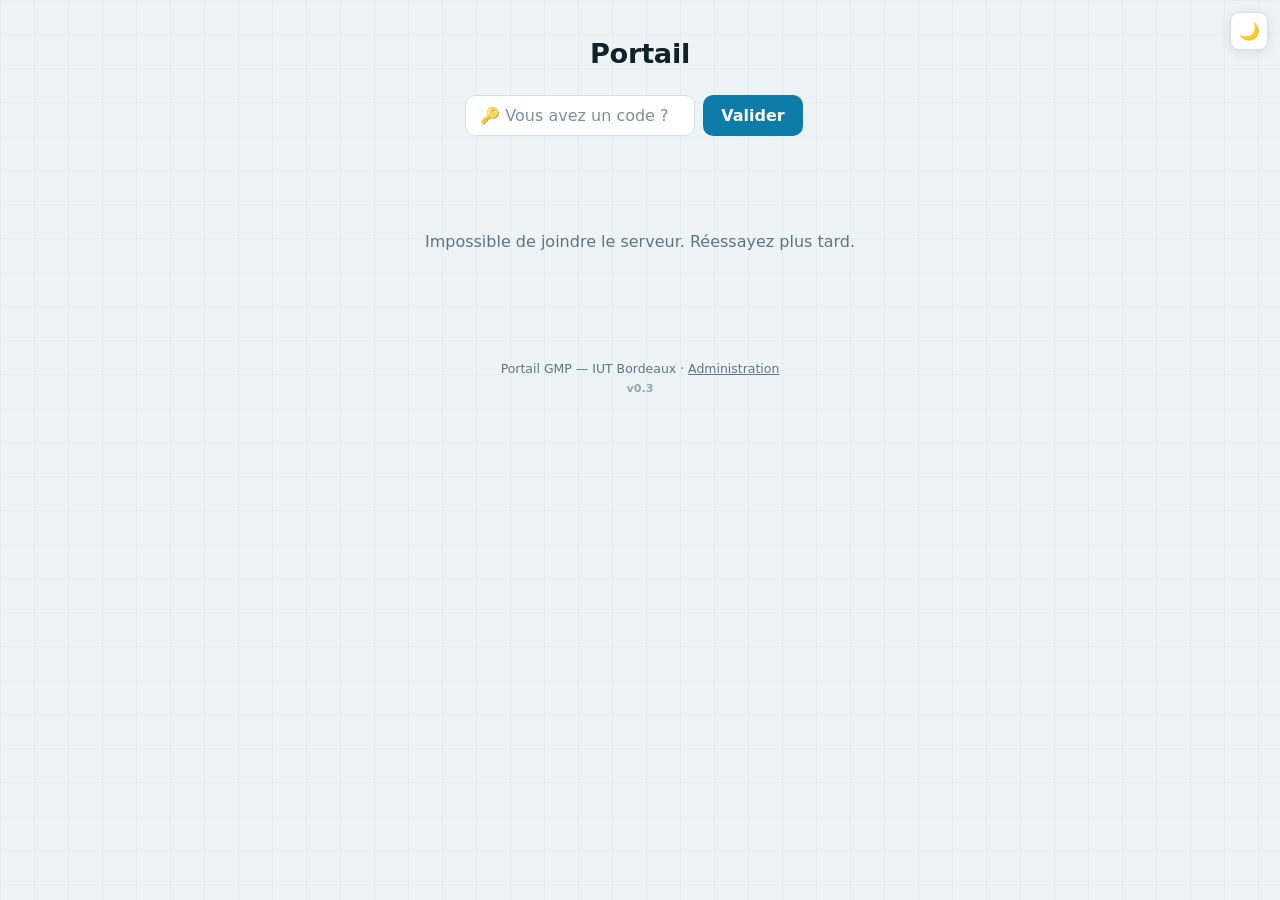
==== commit 95032f28: "v0.3 - icône de page (favicon + écran d'accueil), pied de page « Portail GMP » Co-Authored-By: Claud" ====
--- a/index.html
+++ b/index.html
@@ -4,9 +4,11 @@
 <meta charset="UTF-8">
 <meta name="viewport" content="width=device-width, initial-scale=1.0">
 <script>(function(){try{var t=localStorage.getItem('theme');if(t!=='dark'&&t!=='light')t=matchMedia('(prefers-color-scheme:dark)').matches?'dark':'light';document.documentElement.setAttribute('data-theme',t);}catch(e){}})();</script>
-<link rel="icon" type="image/png" href="favicon.png">
+<link rel="icon" type="image/png" href="favicon.png?v=0.3">
+<link rel="apple-touch-icon" href="apple-touch-icon.png?v=0.3">
+<meta name="theme-color" content="#00aeef">
 <title>Portail des applications</title>
-<link rel="stylesheet" href="style.css?v=0.2">
+<link rel="stylesheet" href="style.css?v=0.3">
 </head>
 <body>
 <button id="themeToggle" class="theme-toggle fixed" aria-label="Basculer le thème clair ou sombre" title="Thème clair / sombre">🌙</button>
@@ -26,11 +28,11 @@
 </div>
 
 <main class="v" id="main"><div class="empty">Chargement…</div></main>
-<footer class="v">Atelier GMP — IUT Bordeaux · <a href="admin.html">Administration</a><div class="site-version">v0.2</div></footer>
+<footer class="v">Portail GMP — IUT Bordeaux · <a href="admin.html">Administration</a><div class="site-version">v0.3</div></footer>
 
-<script src="config.js?v=0.2"></script>
-<script src="icones.js?v=0.2"></script>
-<script src="portail.js?v=0.2"></script>
+<script src="config.js?v=0.3"></script>
+<script src="icones.js?v=0.3"></script>
+<script src="portail.js?v=0.3"></script>
 <script>
 (function () {
   const P = window.Portail, $ = (s) => document.querySelector(s);
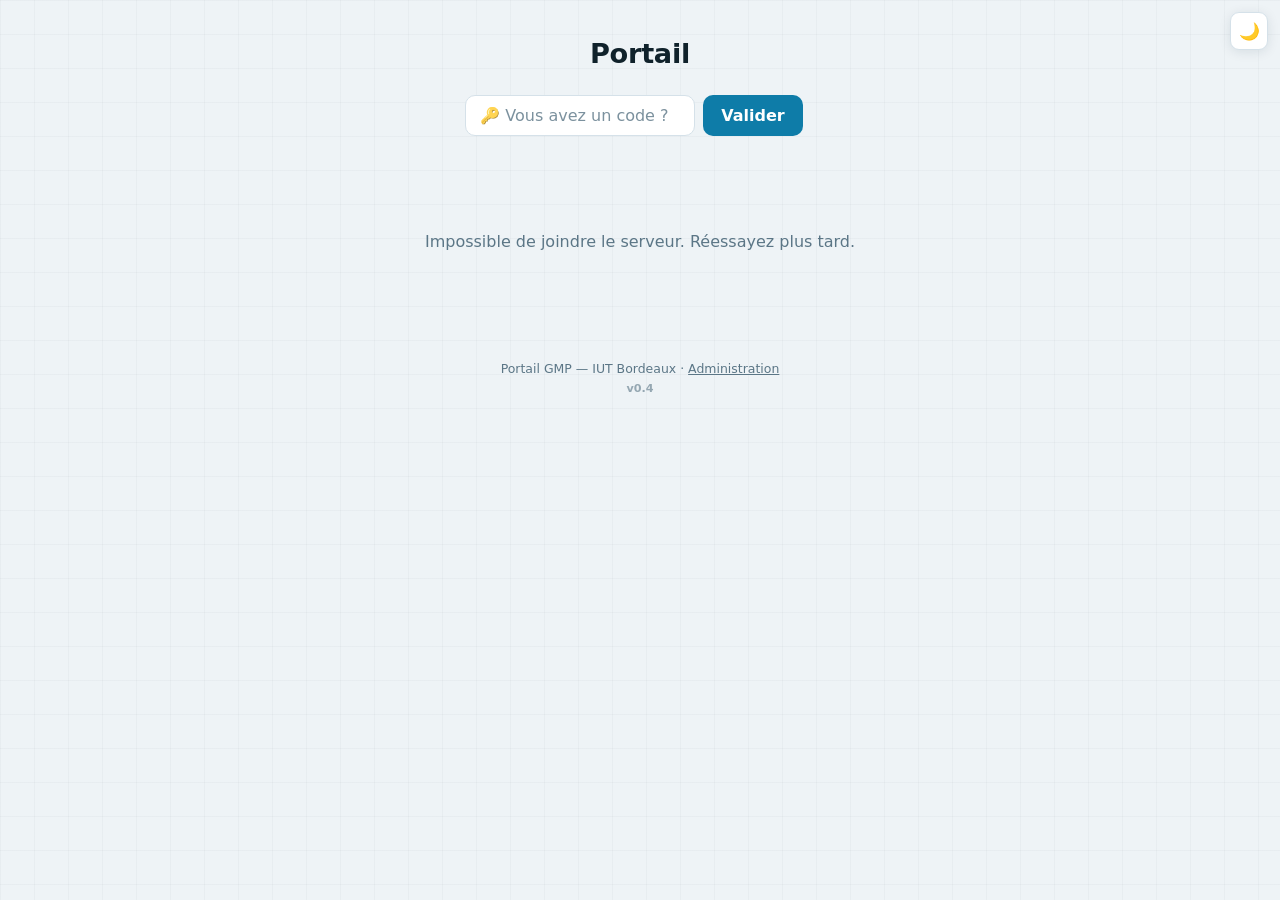
==== commit 7259c55c: "v0.4 - bouton « Ouvrir la page dans un nouvel onglet » dans l'édition d'un lien Co-Authored-By: Clau" ====
--- a/index.html
+++ b/index.html
@@ -4,11 +4,11 @@
 <meta charset="UTF-8">
 <meta name="viewport" content="width=device-width, initial-scale=1.0">
 <script>(function(){try{var t=localStorage.getItem('theme');if(t!=='dark'&&t!=='light')t=matchMedia('(prefers-color-scheme:dark)').matches?'dark':'light';document.documentElement.setAttribute('data-theme',t);}catch(e){}})();</script>
-<link rel="icon" type="image/png" href="favicon.png?v=0.3">
-<link rel="apple-touch-icon" href="apple-touch-icon.png?v=0.3">
+<link rel="icon" type="image/png" href="favicon.png?v=0.4">
+<link rel="apple-touch-icon" href="apple-touch-icon.png?v=0.4">
 <meta name="theme-color" content="#00aeef">
 <title>Portail des applications</title>
-<link rel="stylesheet" href="style.css?v=0.3">
+<link rel="stylesheet" href="style.css?v=0.4">
 </head>
 <body>
 <button id="themeToggle" class="theme-toggle fixed" aria-label="Basculer le thème clair ou sombre" title="Thème clair / sombre">🌙</button>
@@ -28,11 +28,11 @@
 </div>
 
 <main class="v" id="main"><div class="empty">Chargement…</div></main>
-<footer class="v">Portail GMP — IUT Bordeaux · <a href="admin.html">Administration</a><div class="site-version">v0.3</div></footer>
+<footer class="v">Portail GMP — IUT Bordeaux · <a href="admin.html">Administration</a><div class="site-version">v0.4</div></footer>
 
-<script src="config.js?v=0.3"></script>
-<script src="icones.js?v=0.3"></script>
-<script src="portail.js?v=0.3"></script>
+<script src="config.js?v=0.4"></script>
+<script src="icones.js?v=0.4"></script>
+<script src="portail.js?v=0.4"></script>
 <script>
 (function () {
   const P = window.Portail, $ = (s) => document.querySelector(s);
